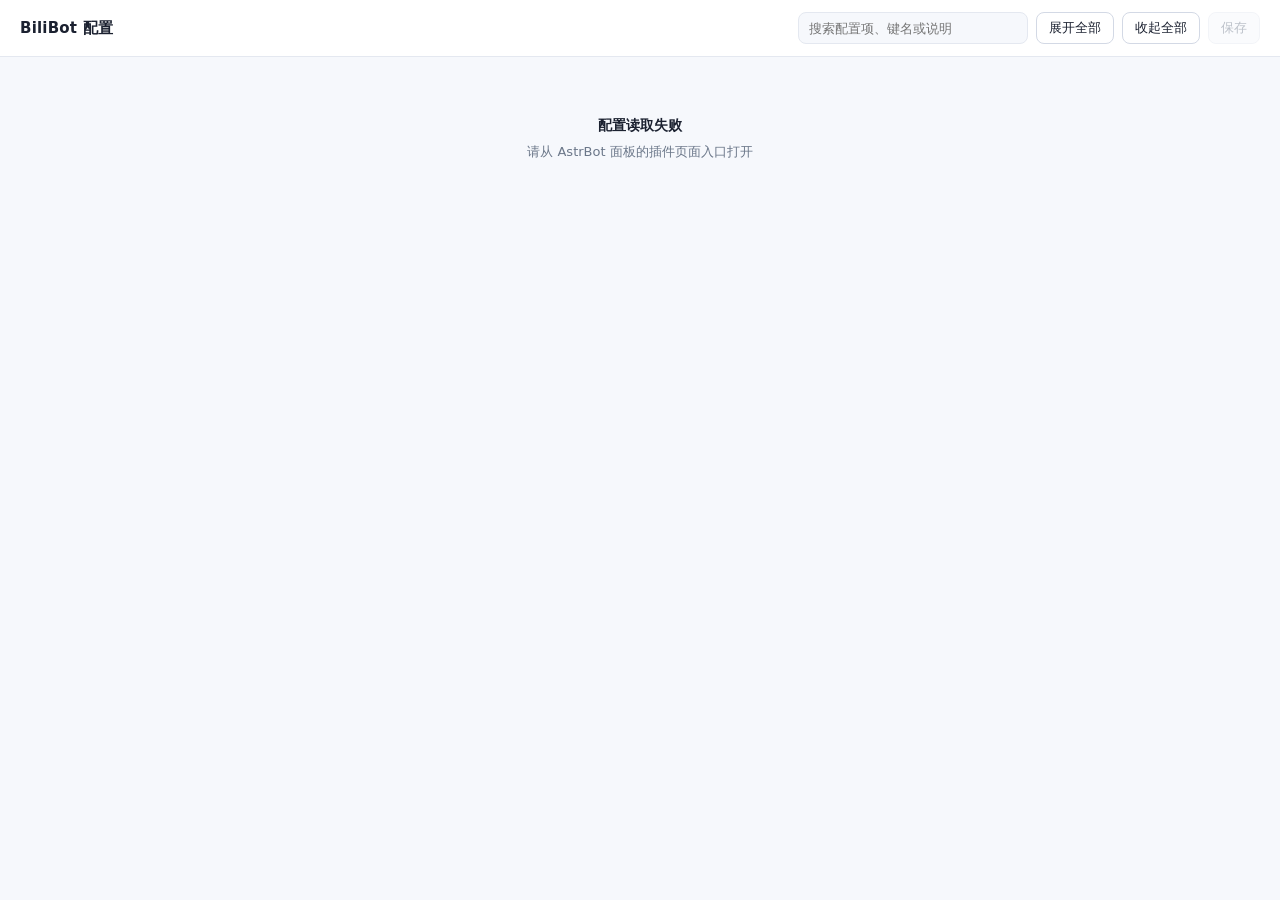
==== pages/config/index.html @ 8ba359e5 "Add files via upload" ====
<!doctype html>
<html lang="zh-CN">
<head>
  <meta charset="utf-8" />
  <meta name="viewport" content="width=device-width, initial-scale=1, viewport-fit=cover" />
  <meta name="color-scheme" content="light dark" />
  <title>BiliBot 配置</title>
  <link rel="stylesheet" href="./config.css" />
</head>
<body>
  <header class="topbar">
    <div class="title">
      <strong>BiliBot 配置</strong>
      <span id="meta" class="meta"></span>
    </div>
    <div class="tools">
      <input id="search" class="search" type="search" placeholder="搜索配置项、键名或说明" autocomplete="off" />
      <button id="expand" class="btn" type="button">展开全部</button>
      <button id="collapse" class="btn" type="button">收起全部</button>
      <button id="save" class="btn primary" type="button" disabled>保存</button>
    </div>
  </header>

  <main id="list" class="list">
    <p class="hint-plain">正在读取配置…</p>
  </main>

  <footer id="dock" class="dock" hidden>
    <span id="dock-text"></span>
    <button id="revert" class="btn" type="button">撤销改动</button>
  </footer>

  <script type="module" src="./config.js"></script>
</body>
</html>
---- pages/config/config.css ----
:root {
  --bg: #f6f8fc;
  --panel: #ffffff;
  --line: #e4e8f0;
  --line-strong: #d3d9e5;
  --text: #1b2130;
  --muted: #6b7789;
  --faint: #98a2b3;
  --accent: #2a6df5;
  --accent-soft: #eaf1fe;
  --warn: #d9822b;
  --radius: 10px;
}

html[data-theme="dark"] {
  --bg: #14171d;
  --panel: #1b1f27;
  --line: #2a3039;
  --line-strong: #363d49;
  --text: #e8ecf3;
  --muted: #9aa6b8;
  --faint: #77808f;
  --accent: #6f9bff;
  --accent-soft: #202a3d;
  --warn: #e0a05a;
}

@media (prefers-color-scheme: dark) {
  html:not([data-theme="light"]) {
    --bg: #14171d;
    --panel: #1b1f27;
    --line: #2a3039;
    --line-strong: #363d49;
    --text: #e8ecf3;
    --muted: #9aa6b8;
    --faint: #77808f;
    --accent: #6f9bff;
    --accent-soft: #202a3d;
    --warn: #e0a05a;
  }
}

* { box-sizing: border-box; }

body {
  margin: 0;
  padding: 0 0 72px;
  background: var(--bg);
  color: var(--text);
  font: 14px/1.5 system-ui, -apple-system, "Segoe UI", "PingFang SC", "Microsoft YaHei", sans-serif;
  -webkit-font-smoothing: antialiased;
}

.topbar {
  position: sticky;
  top: 0;
  z-index: 20;
  display: flex;
  flex-wrap: wrap;
  align-items: center;
  gap: 10px;
  padding: 12px 20px;
  background: var(--panel);
  border-bottom: 1px solid var(--line);
}

.title {
  display: flex;
  align-items: baseline;
  gap: 10px;
  margin-right: auto;
}

.title strong {
  font-size: 15px;
  font-weight: 620;
  letter-spacing: 0.2px;
}

.meta {
  font-size: 12px;
  color: var(--faint);
  white-space: nowrap;
}

.tools {
  display: flex;
  align-items: center;
  gap: 8px;
  flex-wrap: wrap;
}

.search {
  width: 230px;
  height: 32px;
  padding: 0 10px;
  color: var(--text);
  background: var(--bg);
  border: 1px solid var(--line);
  border-radius: 8px;
  font: inherit;
  font-size: 13px;
  outline: none;
}

.search:focus {
  border-color: var(--accent);
  background: var(--panel);
}

.btn {
  height: 32px;
  padding: 0 12px;
  color: var(--text);
  background: var(--panel);
  border: 1px solid var(--line-strong);
  border-radius: 8px;
  font: inherit;
  font-size: 13px;
  cursor: pointer;
  transition: background 0.15s ease, border-color 0.15s ease, color 0.15s ease;
}

.btn:hover { background: var(--bg); }

.btn.primary {
  color: #fff;
  background: var(--accent);
  border-color: var(--accent);
}

.btn.primary:disabled {
  opacity: 0.45;
  cursor: default;
  color: var(--muted);
  background: var(--bg);
  border-color: var(--line);
}

.list {
  max-width: 960px;
  margin: 0 auto;
  padding: 18px 20px 40px;
  display: flex;
  flex-direction: column;
  gap: 10px;
}

.group {
  background: var(--panel);
  border: 1px solid var(--line);
  border-radius: var(--radius);
  overflow: hidden;
}

.group[hidden] { display: none; }

.group-head {
  display: flex;
  align-items: center;
  gap: 10px;
  padding: 11px 16px;
  cursor: pointer;
  list-style: none;
  user-select: none;
}

.group-head::-webkit-details-marker { display: none; }

.group-head::before {
  content: "";
  width: 6px;
  height: 6px;
  margin-right: 2px;
  border-right: 1.6px solid var(--faint);
  border-bottom: 1.6px solid var(--faint);
  transform: rotate(-45deg);
  transition: transform 0.15s ease;
}

.group[open] > .group-head::before { transform: rotate(45deg); }

.group-head:hover { background: var(--bg); }

.group-name {
  font-size: 13.5px;
  font-weight: 600;
  letter-spacing: 0.2px;
}

.group-count {
  margin-left: auto;
  min-width: 22px;
  padding: 1px 7px;
  color: var(--muted);
  background: var(--bg);
  border-radius: 20px;
  font-size: 11.5px;
  text-align: center;
}

.group-body {
  border-top: 1px solid var(--line);
}

.row {
  display: grid;
  grid-template-columns: minmax(0, 1fr) minmax(0, 320px);
  gap: 6px 18px;
  align-items: center;
  padding: 11px 16px;
  border-bottom: 1px solid var(--line);
}

.row:last-child { border-bottom: 0; }
.row[hidden] { display: none; }

.row-head {
  display: flex;
  align-items: center;
  gap: 8px;
  min-width: 0;
}

.label {
  font-size: 13.5px;
  color: var(--text);
  overflow: hidden;
  text-overflow: ellipsis;
  white-space: nowrap;
}

.key {
  flex: none;
  padding: 1px 6px;
  color: var(--faint);
  background: var(--bg);
  border-radius: 5px;
  font: 11px/1.6 ui-monospace, "Cascadia Mono", Consolas, monospace;
}

.mark {
  display: none;
  width: 6px;
  height: 6px;
  border-radius: 50%;
  background: var(--warn);
}

.mark.on { display: block; }

.row-hint {
  grid-column: 1 / -1;
  margin: 0;
  color: var(--muted);
  font-size: 12px;
  line-height: 1.45;
}

.row-control {
  display: flex;
  justify-content: flex-end;
  min-width: 0;
}

input[type="text"],
input[type="number"],
textarea {
  width: 100%;
  min-width: 0;
  padding: 7px 10px;
  color: var(--text);
  background: var(--bg);
  border: 1px solid var(--line);
  border-radius: 7px;
  font: inherit;
  font-size: 13px;
  outline: none;
  transition: border-color 0.15s ease, background 0.15s ease;
}

input[type="text"]:focus,
input[type="number"]:focus,
textarea:focus {
  border-color: var(--accent);
  background: var(--panel);
}

textarea {
  resize: vertical;
  line-height: 1.5;
  font-family: ui-monospace, "Cascadia Mono", Consolas, monospace;
  font-size: 12.5px;
}

input.num { text-align: right; }

.switch {
  position: relative;
  display: inline-flex;
  cursor: pointer;
}

.switch input {
  position: absolute;
  opacity: 0;
  width: 0;
  height: 0;
}

.switch .track {
  width: 40px;
  height: 22px;
  background: var(--line-strong);
  border-radius: 20px;
  transition: background 0.18s ease;
}

.switch .track::after {
  content: "";
  display: block;
  width: 18px;
  height: 18px;
  margin: 2px;
  background: #fff;
  border-radius: 50%;
  transition: transform 0.18s ease;
}

.switch input:checked + .track { background: var(--accent); }
.switch input:checked + .track::after { transform: translateX(18px); }

.dock {
  position: fixed;
  left: 0;
  right: 0;
  bottom: 0;
  z-index: 25;
  display: flex;
  align-items: center;
  gap: 12px;
  padding: 10px 20px;
  background: var(--panel);
  border-top: 1px solid var(--line);
  font-size: 13px;
  color: var(--muted);
}

.dock[hidden] { display: none; }
.dock .btn { margin-left: auto; }

.hint-plain,
.fail {
  max-width: 960px;
  margin: 40px auto;
  padding: 0 20px;
  color: var(--muted);
  font-size: 13px;
  text-align: center;
}

.fail {
  display: flex;
  flex-direction: column;
  gap: 6px;
}

.fail strong { color: var(--text); font-size: 14px; }

.toast {
  position: fixed;
  left: 50%;
  bottom: 20px;
  z-index: 40;
  padding: 9px 16px;
  color: #fff;
  background: #2b3444;
  border-radius: 8px;
  font-size: 13px;
  opacity: 0;
  transform: translate(-50%, 8px);
  transition: opacity 0.2s ease, transform 0.2s ease;
  pointer-events: none;
}

.toast.on { opacity: 1; transform: translate(-50%, 0); }
.toast.error { background: #b4402f; }

@media (max-width: 680px) {
  .topbar { padding: 10px 14px; }
  .search { width: 100%; }
  .tools { width: 100%; }
  .title { width: 100%; }
  .row {
    grid-template-columns: 1fr;
    gap: 8px;
  }
  .row-control { justify-content: stretch; }
  .list { padding: 14px 14px 40px; }
}
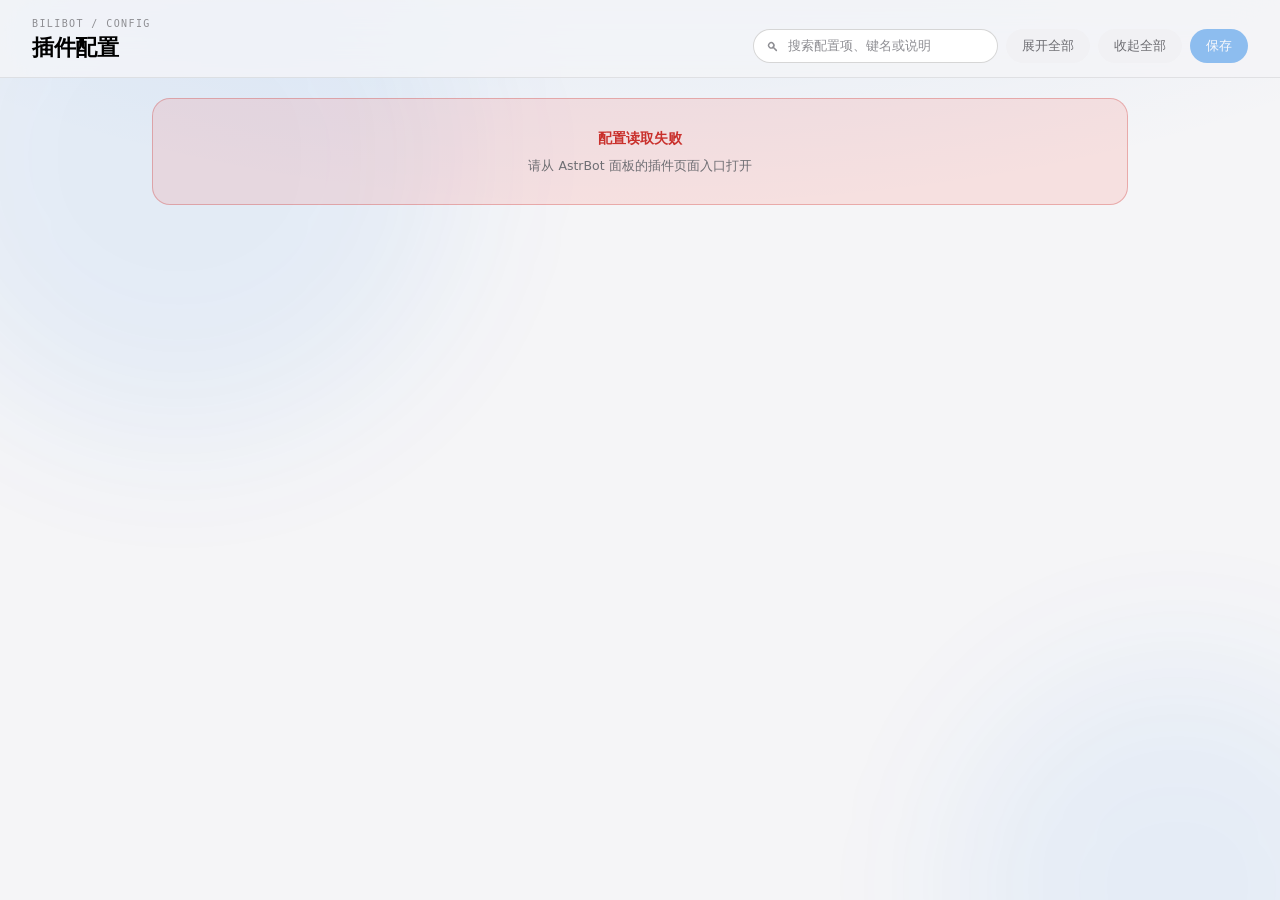
==== commit 7ce9323b: "feat(ui): 前端整体重构——重建设计系统、外壳、动效与三个独立页面 - 新增 pages/bilibot/design/ 七个文件（tokens / base / shell / compon" ====
--- a/pages/config/index.html
+++ b/pages/config/index.html
@@ -1,35 +1,44 @@
-<!doctype html>
-<html lang="zh-CN">
-<head>
-  <meta charset="utf-8" />
-  <meta name="viewport" content="width=device-width, initial-scale=1, viewport-fit=cover" />
-  <meta name="color-scheme" content="light dark" />
-  <title>BiliBot 配置</title>
-  <link rel="stylesheet" href="./config.css" />
-</head>
-<body>
-  <header class="topbar">
-    <div class="title">
-      <strong>BiliBot 配置</strong>
-      <span id="meta" class="meta"></span>
-    </div>
-    <div class="tools">
-      <input id="search" class="search" type="search" placeholder="搜索配置项、键名或说明" autocomplete="off" />
-      <button id="expand" class="btn" type="button">展开全部</button>
-      <button id="collapse" class="btn" type="button">收起全部</button>
-      <button id="save" class="btn primary" type="button" disabled>保存</button>
-    </div>
-  </header>
-
-  <main id="list" class="list">
-    <p class="hint-plain">正在读取配置…</p>
-  </main>
-
-  <footer id="dock" class="dock" hidden>
-    <span id="dock-text"></span>
-    <button id="revert" class="btn" type="button">撤销改动</button>
-  </footer>
-
-  <script type="module" src="./config.js"></script>
-</body>
-</html>
+<!doctype html>
+<html lang="zh-CN" data-theme="light">
+<head>
+  <meta charset="utf-8" />
+  <meta name="viewport" content="width=device-width, initial-scale=1, viewport-fit=cover" />
+  <meta name="color-scheme" content="light dark" />
+  <meta name="theme-color" content="#f5f5f7" />
+  <title>配置 · 我会自己刷B站</title>
+  <link rel="stylesheet" href="./config.css" />
+</head>
+<body>
+  <div class="ambient" aria-hidden="true"><span></span><span></span></div>
+
+  <header class="topbar">
+    <div class="bar-copy">
+      <span class="eyebrow">BILIBOT / CONFIG</span>
+      <h1>插件配置</h1>
+      <p class="meta" id="meta"></p>
+    </div>
+    <div class="tools">
+      <label class="search">
+        <svg viewBox="0 0 10 10" aria-hidden="true"><path d="M2.8 2.77a2.4 2.4 0 0 1 3.4 3.4 2.4 2.4 0 0 1-3.4-3.4m.71.74a1.36 1.36 0 1 0 1.92 1.92A1.36 1.36 0 0 0 3.52 3.5"/><path d="M6.2 6.2 8.1 8.1" stroke="currentColor" stroke-width="1.1" stroke-linecap="round"/></svg>
+        <input id="search" type="search" placeholder="搜索配置项、键名或说明" autocomplete="off" aria-label="搜索配置" />
+      </label>
+      <button id="expand" class="btn soft" type="button">展开全部</button>
+      <button id="collapse" class="btn soft" type="button">收起全部</button>
+      <span id="dirty" class="dirty" hidden></span>
+      <button id="revert" class="btn soft" type="button" hidden>撤销改动</button>
+      <button id="save" class="btn primary" type="button" disabled>保存</button>
+    </div>
+  </header>
+
+  <main id="list" class="list">
+    <div class="skeleton-list" aria-hidden="true">
+      <div class="skeleton"></div>
+      <div class="skeleton"></div>
+      <div class="skeleton"></div>
+    </div>
+    <p class="sr-only" role="status">正在读取配置…</p>
+  </main>
+
+  <script type="module" src="./config.js"></script>
+</body>
+</html>
--- a/pages/config/config.css
+++ b/pages/config/config.css
@@ -1,400 +1,741 @@
-:root {
-  --bg: #f6f8fc;
-  --panel: #ffffff;
-  --line: #e4e8f0;
-  --line-strong: #d3d9e5;
-  --text: #1b2130;
-  --muted: #6b7789;
-  --faint: #98a2b3;
-  --accent: #2a6df5;
-  --accent-soft: #eaf1fe;
-  --warn: #d9822b;
-  --radius: 10px;
-}
-
-html[data-theme="dark"] {
-  --bg: #14171d;
-  --panel: #1b1f27;
-  --line: #2a3039;
-  --line-strong: #363d49;
-  --text: #e8ecf3;
-  --muted: #9aa6b8;
-  --faint: #77808f;
-  --accent: #6f9bff;
-  --accent-soft: #202a3d;
-  --warn: #e0a05a;
-}
-
-@media (prefers-color-scheme: dark) {
-  html:not([data-theme="light"]) {
-    --bg: #14171d;
-    --panel: #1b1f27;
-    --line: #2a3039;
-    --line-strong: #363d49;
-    --text: #e8ecf3;
-    --muted: #9aa6b8;
-    --faint: #77808f;
-    --accent: #6f9bff;
-    --accent-soft: #202a3d;
-    --warn: #e0a05a;
-  }
-}
-
-* { box-sizing: border-box; }
-
-body {
-  margin: 0;
-  padding: 0 0 72px;
-  background: var(--bg);
-  color: var(--text);
-  font: 14px/1.5 system-ui, -apple-system, "Segoe UI", "PingFang SC", "Microsoft YaHei", sans-serif;
-  -webkit-font-smoothing: antialiased;
-}
-
-.topbar {
-  position: sticky;
-  top: 0;
-  z-index: 20;
-  display: flex;
-  flex-wrap: wrap;
-  align-items: center;
-  gap: 10px;
-  padding: 12px 20px;
-  background: var(--panel);
-  border-bottom: 1px solid var(--line);
-}
-
-.title {
-  display: flex;
-  align-items: baseline;
-  gap: 10px;
-  margin-right: auto;
-}
-
-.title strong {
-  font-size: 15px;
-  font-weight: 620;
-  letter-spacing: 0.2px;
-}
-
-.meta {
-  font-size: 12px;
-  color: var(--faint);
-  white-space: nowrap;
-}
-
-.tools {
-  display: flex;
-  align-items: center;
-  gap: 8px;
-  flex-wrap: wrap;
-}
-
-.search {
-  width: 230px;
-  height: 32px;
-  padding: 0 10px;
-  color: var(--text);
-  background: var(--bg);
-  border: 1px solid var(--line);
-  border-radius: 8px;
-  font: inherit;
-  font-size: 13px;
-  outline: none;
-}
-
-.search:focus {
-  border-color: var(--accent);
-  background: var(--panel);
-}
-
-.btn {
-  height: 32px;
-  padding: 0 12px;
-  color: var(--text);
-  background: var(--panel);
-  border: 1px solid var(--line-strong);
-  border-radius: 8px;
-  font: inherit;
-  font-size: 13px;
-  cursor: pointer;
-  transition: background 0.15s ease, border-color 0.15s ease, color 0.15s ease;
-}
-
-.btn:hover { background: var(--bg); }
-
-.btn.primary {
-  color: #fff;
-  background: var(--accent);
-  border-color: var(--accent);
-}
-
-.btn.primary:disabled {
-  opacity: 0.45;
-  cursor: default;
-  color: var(--muted);
-  background: var(--bg);
-  border-color: var(--line);
-}
-
-.list {
-  max-width: 960px;
-  margin: 0 auto;
-  padding: 18px 20px 40px;
-  display: flex;
-  flex-direction: column;
-  gap: 10px;
-}
-
-.group {
-  background: var(--panel);
-  border: 1px solid var(--line);
-  border-radius: var(--radius);
-  overflow: hidden;
-}
-
-.group[hidden] { display: none; }
-
-.group-head {
-  display: flex;
-  align-items: center;
-  gap: 10px;
-  padding: 11px 16px;
-  cursor: pointer;
-  list-style: none;
-  user-select: none;
-}
-
-.group-head::-webkit-details-marker { display: none; }
-
-.group-head::before {
-  content: "";
-  width: 6px;
-  height: 6px;
-  margin-right: 2px;
-  border-right: 1.6px solid var(--faint);
-  border-bottom: 1.6px solid var(--faint);
-  transform: rotate(-45deg);
-  transition: transform 0.15s ease;
-}
-
-.group[open] > .group-head::before { transform: rotate(45deg); }
-
-.group-head:hover { background: var(--bg); }
-
-.group-name {
-  font-size: 13.5px;
-  font-weight: 600;
-  letter-spacing: 0.2px;
-}
-
-.group-count {
-  margin-left: auto;
-  min-width: 22px;
-  padding: 1px 7px;
-  color: var(--muted);
-  background: var(--bg);
-  border-radius: 20px;
-  font-size: 11.5px;
-  text-align: center;
-}
-
-.group-body {
-  border-top: 1px solid var(--line);
-}
-
-.row {
-  display: grid;
-  grid-template-columns: minmax(0, 1fr) minmax(0, 320px);
-  gap: 6px 18px;
-  align-items: center;
-  padding: 11px 16px;
-  border-bottom: 1px solid var(--line);
-}
-
-.row:last-child { border-bottom: 0; }
-.row[hidden] { display: none; }
-
-.row-head {
-  display: flex;
-  align-items: center;
-  gap: 8px;
-  min-width: 0;
-}
-
-.label {
-  font-size: 13.5px;
-  color: var(--text);
-  overflow: hidden;
-  text-overflow: ellipsis;
-  white-space: nowrap;
-}
-
-.key {
-  flex: none;
-  padding: 1px 6px;
-  color: var(--faint);
-  background: var(--bg);
-  border-radius: 5px;
-  font: 11px/1.6 ui-monospace, "Cascadia Mono", Consolas, monospace;
-}
-
-.mark {
-  display: none;
-  width: 6px;
-  height: 6px;
-  border-radius: 50%;
-  background: var(--warn);
-}
-
-.mark.on { display: block; }
-
-.row-hint {
-  grid-column: 1 / -1;
-  margin: 0;
-  color: var(--muted);
-  font-size: 12px;
-  line-height: 1.45;
-}
-
-.row-control {
-  display: flex;
-  justify-content: flex-end;
-  min-width: 0;
-}
-
-input[type="text"],
-input[type="number"],
-textarea {
-  width: 100%;
-  min-width: 0;
-  padding: 7px 10px;
-  color: var(--text);
-  background: var(--bg);
-  border: 1px solid var(--line);
-  border-radius: 7px;
-  font: inherit;
-  font-size: 13px;
-  outline: none;
-  transition: border-color 0.15s ease, background 0.15s ease;
-}
-
-input[type="text"]:focus,
-input[type="number"]:focus,
-textarea:focus {
-  border-color: var(--accent);
-  background: var(--panel);
-}
-
-textarea {
-  resize: vertical;
-  line-height: 1.5;
-  font-family: ui-monospace, "Cascadia Mono", Consolas, monospace;
-  font-size: 12.5px;
-}
-
-input.num { text-align: right; }
-
-.switch {
-  position: relative;
-  display: inline-flex;
-  cursor: pointer;
-}
-
-.switch input {
-  position: absolute;
-  opacity: 0;
-  width: 0;
-  height: 0;
-}
-
-.switch .track {
-  width: 40px;
-  height: 22px;
-  background: var(--line-strong);
-  border-radius: 20px;
-  transition: background 0.18s ease;
-}
-
-.switch .track::after {
-  content: "";
-  display: block;
-  width: 18px;
-  height: 18px;
-  margin: 2px;
-  background: #fff;
-  border-radius: 50%;
-  transition: transform 0.18s ease;
-}
-
-.switch input:checked + .track { background: var(--accent); }
-.switch input:checked + .track::after { transform: translateX(18px); }
-
-.dock {
-  position: fixed;
-  left: 0;
-  right: 0;
-  bottom: 0;
-  z-index: 25;
-  display: flex;
-  align-items: center;
-  gap: 12px;
-  padding: 10px 20px;
-  background: var(--panel);
-  border-top: 1px solid var(--line);
-  font-size: 13px;
-  color: var(--muted);
-}
-
-.dock[hidden] { display: none; }
-.dock .btn { margin-left: auto; }
-
-.hint-plain,
-.fail {
-  max-width: 960px;
-  margin: 40px auto;
-  padding: 0 20px;
-  color: var(--muted);
-  font-size: 13px;
-  text-align: center;
-}
-
-.fail {
-  display: flex;
-  flex-direction: column;
-  gap: 6px;
-}
-
-.fail strong { color: var(--text); font-size: 14px; }
-
-.toast {
-  position: fixed;
-  left: 50%;
-  bottom: 20px;
-  z-index: 40;
-  padding: 9px 16px;
-  color: #fff;
-  background: #2b3444;
-  border-radius: 8px;
-  font-size: 13px;
-  opacity: 0;
-  transform: translate(-50%, 8px);
-  transition: opacity 0.2s ease, transform 0.2s ease;
-  pointer-events: none;
-}
-
-.toast.on { opacity: 1; transform: translate(-50%, 0); }
-.toast.error { background: #b4402f; }
-
-@media (max-width: 680px) {
-  .topbar { padding: 10px 14px; }
-  .search { width: 100%; }
-  .tools { width: 100%; }
-  .title { width: 100%; }
-  .row {
-    grid-template-columns: 1fr;
-    gap: 8px;
-  }
-  .row-control { justify-content: stretch; }
-  .list { padding: 14px 14px 40px; }
-}
+/* 「插件配置」页面。自包含令牌，与控制中心同一套视觉语言。 */
+
+:root {
+  color-scheme: light dark;
+
+  --bg: #f5f5f7;
+  --surface: #ffffff;
+  --surface-muted: #fafafc;
+  --surface-sunken: #f1f1f4;
+  --text: #1d1d1f;
+  --text-strong: #000000;
+  --text-2: #6e6e73;
+  --text-3: #8e8e93;
+  --line: rgba(0, 0, 0, 0.08);
+  --line-strong: rgba(0, 0, 0, 0.14);
+  --line-input: rgba(0, 0, 0, 0.16);
+  --accent: #0071e3;
+  --accent-soft: rgba(0, 113, 227, 0.09);
+  --accent-ring: rgba(0, 113, 227, 0.28);
+  --green: #1f8a3d;
+  --green-soft: rgba(52, 199, 89, 0.14);
+  --orange: #b35c00;
+  --orange-soft: rgba(255, 149, 0, 0.16);
+  --red: #c9302c;
+  --red-soft: rgba(255, 59, 48, 0.11);
+  --shadow-1: 0 1px 2px rgba(16, 24, 40, 0.045);
+  --shadow-2: 0 14px 34px -18px rgba(16, 24, 40, 0.24), 0 2px 6px rgba(16, 24, 40, 0.04);
+  --r-sm: 9px;
+  --r-md: 13px;
+  --r-lg: 18px;
+  --r-pill: 999px;
+  --dur-fast: 150ms;
+  --dur-base: 220ms;
+  --dur-slow: 320ms;
+  --ease-out: cubic-bezier(0.22, 0.68, 0.36, 1);
+  --ease-apple: cubic-bezier(0.32, 0.72, 0, 1);
+  --font: -apple-system, BlinkMacSystemFont, "Segoe UI Variable Text", "Segoe UI",
+    "PingFang SC", "Hiragino Sans GB", "Microsoft YaHei UI", "Microsoft YaHei", system-ui,
+    sans-serif;
+  --font-mono: "SF Mono", "Cascadia Mono", ui-monospace, Consolas, monospace;
+  --ambient: rgba(0, 113, 227, 0.1);
+  --topbar-h: 96px;
+}
+
+@media (prefers-color-scheme: dark) {
+  :root {
+    --bg: #0b0b0d;
+    --surface: #1a1a1d;
+    --surface-muted: #161618;
+    --surface-sunken: #101012;
+    --text: #f5f5f7;
+    --text-strong: #ffffff;
+    --text-2: #a1a1a6;
+    --text-3: #7c7c82;
+    --line: rgba(255, 255, 255, 0.1);
+    --line-strong: rgba(255, 255, 255, 0.18);
+    --line-input: rgba(255, 255, 255, 0.2);
+    --accent: #0a84ff;
+    --accent-soft: rgba(10, 132, 255, 0.16);
+    --accent-ring: rgba(10, 132, 255, 0.4);
+    --green: #30d158;
+    --green-soft: rgba(48, 209, 88, 0.16);
+    --orange: #ff9f0a;
+    --orange-soft: rgba(255, 159, 10, 0.16);
+    --red: #ff453a;
+    --red-soft: rgba(255, 69, 58, 0.16);
+    --shadow-1: 0 1px 2px rgba(0, 0, 0, 0.5);
+    --shadow-2: 0 16px 38px -20px rgba(0, 0, 0, 0.8);
+    --ambient: rgba(10, 132, 255, 0.16);
+  }
+}
+
+*,
+*::before,
+*::after {
+  box-sizing: border-box;
+}
+
+html {
+  /* 底色挂在根元素上，.ambient 才能用 z-index:-1 画在正文之下 */
+  background: var(--bg);
+}
+
+body {
+  margin: 0;
+  min-height: 100vh;
+  background: transparent;
+  color: var(--text);
+  font-family: var(--font);
+  font-size: 14px;
+  line-height: 1.6;
+  -webkit-font-smoothing: antialiased;
+}
+
+h1,
+p,
+dl,
+dd {
+  margin: 0;
+}
+
+button,
+input,
+select,
+textarea {
+  font: inherit;
+  color: inherit;
+}
+
+button {
+  border: 0;
+  background: none;
+  cursor: pointer;
+  -webkit-tap-highlight-color: transparent;
+}
+
+:focus-visible {
+  outline: 2px solid var(--accent);
+  outline-offset: 2px;
+}
+
+.sr-only {
+  position: absolute;
+  width: 1px;
+  height: 1px;
+  margin: -1px;
+  overflow: hidden;
+  clip-path: inset(50%);
+  white-space: nowrap;
+}
+
+[hidden] {
+  display: none !important;
+}
+
+.ambient {
+  position: fixed;
+  inset: 0;
+  z-index: -1;
+  overflow: hidden;
+  pointer-events: none;
+  background: radial-gradient(120% 70% at 50% -20%, var(--ambient) 0%, transparent 62%), var(--bg);
+}
+
+.ambient span {
+  position: absolute;
+  border-radius: 50%;
+  filter: blur(80px);
+  opacity: 0.7;
+}
+
+.ambient span:first-child {
+  top: -14vh;
+  left: -8vw;
+  width: 44vw;
+  height: 44vw;
+  background: var(--ambient);
+  animation: drift 28s var(--ease-out) infinite alternate;
+}
+
+.ambient span:last-child {
+  right: -10vw;
+  bottom: -24vh;
+  width: 36vw;
+  height: 36vw;
+  background: var(--accent-soft);
+  animation: drift 34s var(--ease-out) infinite alternate-reverse;
+}
+
+@keyframes drift {
+  to {
+    transform: translate3d(4vw, 5vh, 0) scale(1.14);
+  }
+}
+
+/* ── 顶栏 ───────────────────────────────────────────────────────────── */
+
+.topbar {
+  position: sticky;
+  top: 0;
+  z-index: 10;
+  display: flex;
+  align-items: flex-end;
+  gap: 16px;
+  flex-wrap: wrap;
+  padding: 16px clamp(16px, 3vw, 32px) 14px;
+  border-bottom: 1px solid var(--line);
+  background: color-mix(in srgb, var(--bg) 82%, transparent);
+  backdrop-filter: saturate(180%) blur(20px);
+}
+
+.bar-copy {
+  flex: 1 1 min(300px, 100%);
+  min-width: 0;
+}
+
+.eyebrow {
+  display: block;
+  margin-bottom: 3px;
+  font-family: var(--font-mono);
+  font-size: 10px;
+  letter-spacing: 0.14em;
+  color: var(--text-3);
+}
+
+.topbar h1 {
+  font-size: 22px;
+  line-height: 1.2;
+  font-weight: 600;
+  letter-spacing: -0.022em;
+  color: var(--text-strong);
+}
+
+.meta {
+  margin-top: 2px;
+  font-size: 12px;
+  color: var(--text-3);
+  font-variant-numeric: tabular-nums;
+}
+
+.tools {
+  display: flex;
+  align-items: center;
+  gap: 8px;
+  flex-wrap: wrap;
+  flex: none;
+}
+
+.search {
+  display: flex;
+  align-items: center;
+  gap: 7px;
+  height: 34px;
+  padding: 0 11px;
+  border: 1px solid var(--line-input);
+  border-radius: var(--r-pill);
+  background: var(--surface);
+  transition: border-color var(--dur-fast) var(--ease-out),
+    box-shadow var(--dur-fast) var(--ease-out);
+}
+
+.search svg {
+  width: 14px;
+  height: 14px;
+  fill: currentColor;
+  color: var(--text-3);
+}
+
+.search input {
+  width: 200px;
+  border: 0;
+  background: transparent;
+  font-size: 13px;
+}
+
+.search input:focus {
+  outline: none;
+}
+
+.search:focus-within {
+  border-color: var(--accent);
+  box-shadow: 0 0 0 3px var(--accent-ring);
+}
+
+.dirty {
+  padding: 3px 9px;
+  border-radius: var(--r-pill);
+  background: var(--orange-soft);
+  color: var(--orange);
+  font-size: 11px;
+  font-weight: 600;
+  font-variant-numeric: tabular-nums;
+  animation: pop var(--dur-base) var(--ease-apple);
+}
+
+@keyframes pop {
+  from {
+    transform: scale(0.7);
+    opacity: 0;
+  }
+}
+
+/* ── 按钮 ───────────────────────────────────────────────────────────── */
+
+.btn {
+  display: inline-flex;
+  align-items: center;
+  justify-content: center;
+  gap: 6px;
+  height: 34px;
+  padding: 0 15px;
+  border: 1px solid var(--line-strong);
+  border-radius: var(--r-pill);
+  background: var(--surface);
+  color: var(--text);
+  font-size: 13px;
+  font-weight: 500;
+  white-space: nowrap;
+  transition: background-color var(--dur-fast) var(--ease-out),
+    border-color var(--dur-fast) var(--ease-out), transform 90ms var(--ease-out),
+    box-shadow var(--dur-base) var(--ease-out);
+}
+
+.btn:hover {
+  border-color: color-mix(in srgb, var(--text) 24%, transparent);
+  box-shadow: var(--shadow-1);
+  transform: translateY(-1px);
+}
+
+.btn:active {
+  transform: scale(0.972);
+}
+
+.btn.soft {
+  border-color: transparent;
+  background: var(--surface-sunken);
+  color: var(--text-2);
+}
+
+.btn.soft:hover {
+  color: var(--text);
+}
+
+.btn.primary {
+  border-color: transparent;
+  background: var(--accent);
+  color: #fff;
+  box-shadow: 0 8px 18px -12px var(--accent-ring);
+}
+
+.btn.primary:hover {
+  background: color-mix(in srgb, var(--accent) 88%, #fff);
+}
+
+.btn:disabled {
+  opacity: 0.42;
+  cursor: not-allowed;
+  transform: none;
+  box-shadow: none;
+}
+
+/* ── 列表 ───────────────────────────────────────────────────────────── */
+
+.list {
+  max-width: 1040px;
+  margin: 0 auto;
+  padding: 20px clamp(16px, 3vw, 32px) 80px;
+  display: flex;
+  flex-direction: column;
+  gap: 12px;
+}
+
+.group {
+  border: 1px solid var(--line);
+  border-radius: var(--r-lg);
+  background: var(--surface);
+  box-shadow: var(--shadow-1);
+  overflow: hidden;
+  animation: groupIn var(--dur-slow) var(--ease-out) both;
+}
+
+@keyframes groupIn {
+  from {
+    opacity: 0;
+    transform: translate3d(0, 8px, 0);
+  }
+}
+
+.group-head {
+  display: flex;
+  align-items: center;
+  gap: 10px;
+  padding: 14px 18px;
+  cursor: pointer;
+  list-style: none;
+  transition: background-color var(--dur-fast) var(--ease-out);
+}
+
+.group-head::-webkit-details-marker {
+  display: none;
+}
+
+.group-head:hover {
+  background: var(--surface-muted);
+}
+
+.group-head::before {
+  content: "›";
+  display: inline-block;
+  font-size: 15px;
+  line-height: 1;
+  color: var(--text-3);
+  transition: transform var(--dur-base) var(--ease-apple);
+}
+
+.group[open] > .group-head::before {
+  transform: rotate(90deg);
+}
+
+.group[open] > .group-head {
+  border-bottom: 1px solid var(--line);
+}
+
+.group-name {
+  flex: 1 1 auto;
+  font-size: 14px;
+  font-weight: 600;
+  letter-spacing: -0.01em;
+  color: var(--text-strong);
+}
+
+.group-count {
+  flex: none;
+  min-width: 22px;
+  padding: 1px 7px;
+  border-radius: var(--r-pill);
+  background: var(--surface-sunken);
+  color: var(--text-3);
+  font-size: 11px;
+  font-weight: 600;
+  text-align: center;
+  font-variant-numeric: tabular-nums;
+}
+
+.group-body {
+  padding: 4px 18px 14px;
+  animation: groupIn var(--dur-base) var(--ease-out) both;
+}
+
+/* ── 配置行 ─────────────────────────────────────────────────────────── */
+
+.row {
+  display: grid;
+  grid-template-columns: minmax(0, 1.1fr) minmax(0, 1fr);
+  gap: 8px 24px;
+  align-items: start;
+  padding: 14px 0;
+  border-bottom: 1px solid var(--line);
+}
+
+.row:last-child {
+  border-bottom: 0;
+  padding-bottom: 0;
+}
+
+.row-head {
+  display: flex;
+  align-items: baseline;
+  gap: 8px;
+  flex-wrap: wrap;
+  min-width: 0;
+}
+
+.label {
+  font-size: 13.5px;
+  font-weight: 500;
+  color: var(--text);
+}
+
+.key {
+  padding: 1px 6px;
+  border-radius: var(--r-sm);
+  background: var(--surface-sunken);
+  font-family: var(--font-mono);
+  font-size: 10.5px;
+  color: var(--text-3);
+}
+
+.mark {
+  width: 6px;
+  height: 6px;
+  margin-left: auto;
+  border-radius: 50%;
+  background: transparent;
+  transition: background-color var(--dur-fast) var(--ease-out);
+}
+
+.mark.on {
+  background: var(--orange);
+  box-shadow: 0 0 0 3px var(--orange-soft);
+}
+
+.row-control {
+  display: flex;
+  align-items: center;
+  justify-content: flex-end;
+  gap: 8px;
+  min-width: 0;
+}
+
+.row-hint {
+  grid-column: 1 / -1;
+  font-size: 12px;
+  line-height: 1.55;
+  color: var(--text-3);
+  text-wrap: pretty;
+}
+
+/* ── 控件 ───────────────────────────────────────────────────────────── */
+
+.row-control input[type="text"],
+.row-control input[type="number"],
+.row-control textarea,
+.row-control select {
+  width: 100%;
+  min-width: 0;
+  padding: 8px 11px;
+  border: 1px solid var(--line-input);
+  border-radius: var(--r-sm);
+  background: var(--surface);
+  font-size: 13px;
+  transition: border-color var(--dur-fast) var(--ease-out),
+    box-shadow var(--dur-fast) var(--ease-out);
+}
+
+.row-control textarea {
+  min-height: 66px;
+  resize: vertical;
+  line-height: 1.6;
+  font-family: var(--font);
+}
+
+.row-control input:hover,
+.row-control textarea:hover,
+.row-control select:hover {
+  border-color: color-mix(in srgb, var(--text) 26%, transparent);
+}
+
+.row-control input:focus,
+.row-control textarea:focus,
+.row-control select:focus {
+  outline: none;
+  border-color: var(--accent);
+  box-shadow: 0 0 0 3px var(--accent-ring);
+}
+
+.row-control input.num {
+  max-width: 160px;
+  text-align: right;
+  font-variant-numeric: tabular-nums;
+}
+
+.row-control select {
+  padding-right: 28px;
+  appearance: none;
+  background-image: linear-gradient(45deg, transparent 50%, currentColor 50%),
+    linear-gradient(135deg, currentColor 50%, transparent 50%);
+  background-position: calc(100% - 15px) calc(50% + 1px), calc(100% - 10px) calc(50% + 1px);
+  background-size: 5px 5px, 5px 5px;
+  background-repeat: no-repeat;
+  cursor: pointer;
+}
+
+::placeholder {
+  color: var(--text-3);
+  opacity: 1;
+}
+
+/* 开关 */
+.switch {
+  position: relative;
+  display: inline-flex;
+  flex: none;
+  cursor: pointer;
+}
+
+.switch input {
+  position: absolute;
+  width: 1px;
+  height: 1px;
+  opacity: 0;
+  pointer-events: none;
+}
+
+.switch .track {
+  position: relative;
+  display: block;
+  width: 42px;
+  height: 26px;
+  border-radius: var(--r-pill);
+  background: color-mix(in srgb, var(--text) 18%, transparent);
+  transition: background-color var(--dur-base) var(--ease-out);
+}
+
+.switch .track::after {
+  content: "";
+  position: absolute;
+  top: 3px;
+  left: 3px;
+  width: 20px;
+  height: 20px;
+  border-radius: 50%;
+  background: #fff;
+  box-shadow: 0 2px 4px rgba(0, 0, 0, 0.24);
+  transition: transform var(--dur-base) var(--ease-apple), width var(--dur-fast) var(--ease-out);
+}
+
+.switch:hover .track {
+  background: color-mix(in srgb, var(--text) 26%, transparent);
+}
+
+.switch input:checked + .track {
+  background: var(--green);
+}
+
+.switch input:checked + .track::after {
+  transform: translateX(16px);
+}
+
+.switch input:active + .track::after {
+  width: 24px;
+}
+
+.switch input:checked:active + .track::after {
+  transform: translateX(12px);
+}
+
+.switch input:focus-visible + .track {
+  outline: 2px solid var(--accent);
+  outline-offset: 2px;
+}
+
+/* ── 状态 ───────────────────────────────────────────────────────────── */
+
+.skeleton-list {
+  display: flex;
+  flex-direction: column;
+  gap: 12px;
+}
+
+.skeleton {
+  height: 92px;
+  border: 1px solid var(--line);
+  border-radius: var(--r-lg);
+  background: linear-gradient(90deg, var(--surface-sunken) 25%, var(--surface-muted) 37%, var(--surface-sunken) 63%);
+  background-size: 400% 100%;
+  animation: shimmer 1.4s ease-in-out infinite;
+}
+
+@keyframes shimmer {
+  to {
+    background-position: -200% 0;
+  }
+}
+
+.fail {
+  display: flex;
+  flex-direction: column;
+  gap: 6px;
+  padding: 28px;
+  border: 1px solid color-mix(in srgb, var(--red) 30%, transparent);
+  border-radius: var(--r-lg);
+  background: var(--red-soft);
+  text-align: center;
+}
+
+.fail strong {
+  font-size: 14px;
+  color: var(--red);
+}
+
+.fail span {
+  font-size: 12.5px;
+  color: var(--text-2);
+}
+
+.empty-search {
+  padding: 48px 16px;
+  text-align: center;
+  color: var(--text-3);
+  font-size: 13px;
+}
+
+/* 反馈条 */
+.toast {
+  position: fixed;
+  left: 50%;
+  bottom: 24px;
+  z-index: 20;
+  padding: 10px 18px;
+  border: 1px solid var(--line);
+  border-radius: var(--r-pill);
+  background: var(--surface);
+  box-shadow: var(--shadow-2);
+  color: var(--text);
+  font-size: 13px;
+  transform: translate(-50%, 16px);
+  opacity: 0;
+  pointer-events: none;
+  transition: transform var(--dur-slow) var(--ease-apple), opacity var(--dur-base) var(--ease-out);
+}
+
+.toast.on {
+  transform: translate(-50%, 0);
+  opacity: 1;
+}
+
+.toast.error {
+  border-color: color-mix(in srgb, var(--red) 34%, transparent);
+  color: var(--red);
+}
+
+@media (max-width: 720px) {
+  .topbar {
+    align-items: flex-start;
+  }
+
+  .tools {
+    width: 100%;
+  }
+
+  .search {
+    flex: 1 1 100%;
+  }
+
+  .search input {
+    width: 100%;
+  }
+
+  .row {
+    grid-template-columns: minmax(0, 1fr);
+  }
+
+  .row-control {
+    justify-content: flex-start;
+  }
+}
+
+@media (prefers-reduced-motion: reduce) {
+  *,
+  *::before,
+  *::after {
+    animation-duration: 0.001ms !important;
+    animation-iteration-count: 1 !important;
+    transition-duration: 0.001ms !important;
+  }
+
+  .ambient span {
+    animation: none !important;
+  }
+}
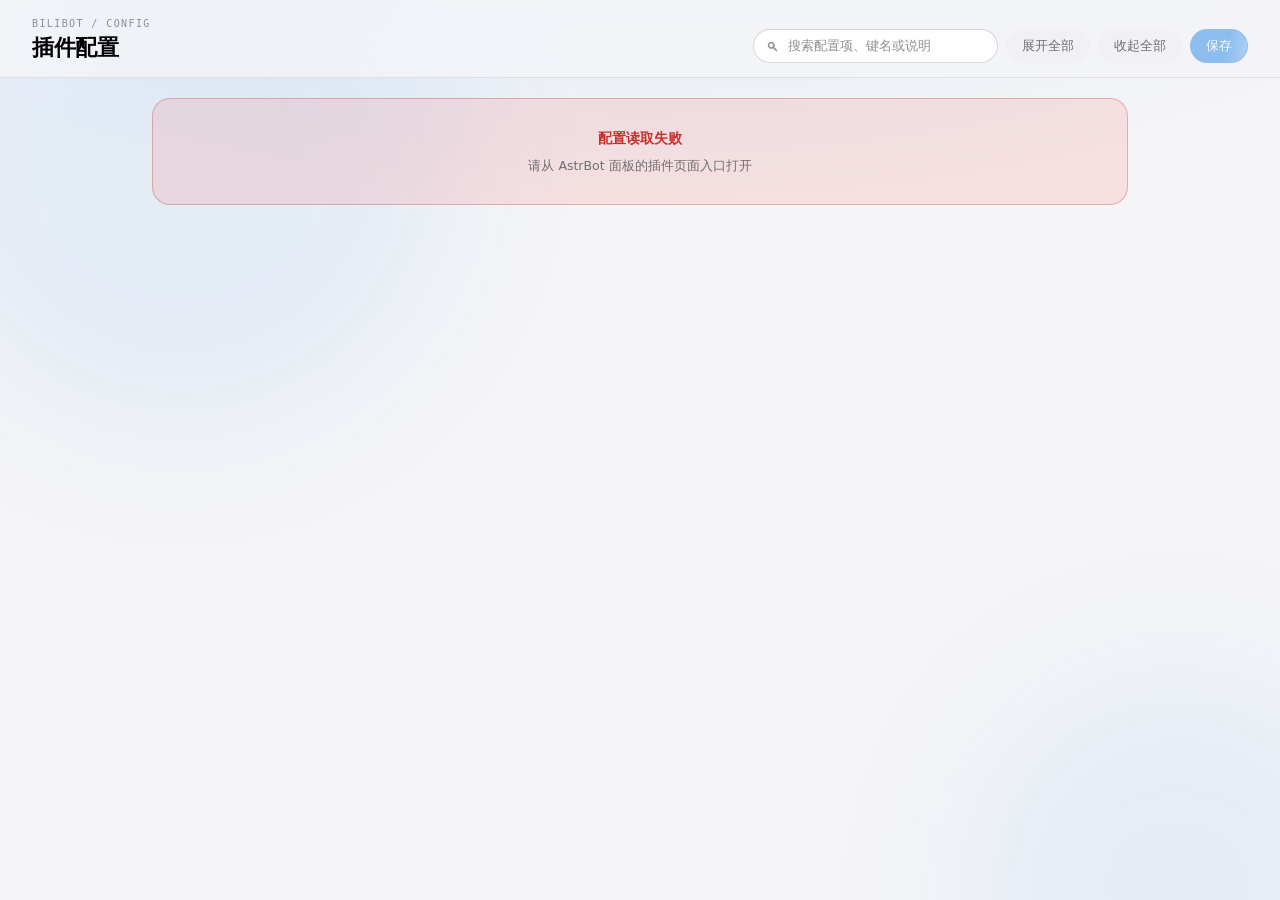
==== commit d128a455: "feat(ui): 第二轮动效深化，并修内嵌页 token 过期与导航滑块掉落 - T33 修缺陷：   * tests/test_selftest.py 的键名清单 data → storage（T" ====
--- a/pages/config/index.html
+++ b/pages/config/index.html
@@ -7,6 +7,7 @@
   <meta name="theme-color" content="#f5f5f7" />
   <title>配置 · 我会自己刷B站</title>
   <link rel="stylesheet" href="./config.css" />
+  <link rel="stylesheet" href="./motion.css" />
 </head>
 <body>
   <div class="ambient" aria-hidden="true"><span></span><span></span></div>
--- a/pages/config/motion.css
+++ b/pages/config/motion.css
@@ -0,0 +1,221 @@
+/* 「插件配置」页的动效层（第二轮）：叠在 config.css 之后，只加动态，不改布局。 */
+
+:root {
+  --e-out: cubic-bezier(0.16, 1, 0.3, 1);
+  --e-glide: cubic-bezier(0.33, 0, 0.1, 1);
+  --e-overshoot: cubic-bezier(0.22, 1.4, 0.36, 1);
+}
+
+/* 顶栏：滚动后收窄 + 投影，与内容拉开层次 */
+.topbar {
+  transition: padding 260ms var(--e-glide), box-shadow 260ms var(--e-out),
+    background-color 260ms var(--e-out), border-color 260ms var(--e-out);
+}
+
+.topbar.is-scrolled {
+  padding-top: 10px;
+  padding-bottom: 10px;
+  border-bottom-color: var(--line);
+  box-shadow: 0 12px 30px -24px rgba(16, 24, 40, 0.4);
+}
+
+.topbar h1 {
+  transition: font-size 260ms var(--e-glide), letter-spacing 260ms var(--e-glide);
+}
+
+.topbar.is-scrolled h1 {
+  font-size: 18px;
+  letter-spacing: -0.01em;
+}
+
+/* 搜索框聚焦：焦点环 + 底光一起亮 */
+.search {
+  position: relative;
+}
+
+.search::after {
+  content: "";
+  position: absolute;
+  left: 12%;
+  right: 12%;
+  bottom: -1px;
+  height: 2px;
+  border-radius: 2px;
+  background: linear-gradient(90deg, var(--accent), var(--violet, var(--accent)));
+  transform: scaleX(0);
+  opacity: 0;
+  transition: transform 300ms var(--e-out), opacity 200ms var(--e-out);
+  pointer-events: none;
+}
+
+.search:focus-within::after {
+  transform: scaleX(1);
+  opacity: 0.9;
+}
+
+/* 分组：逐条错峰落位，开合时内部字段依次滑入 */
+.group {
+  transition: box-shadow 240ms var(--e-out), border-color 240ms var(--e-out);
+}
+
+.group:hover {
+  box-shadow: 0 16px 36px -28px rgba(16, 24, 40, 0.45);
+}
+
+.group[open] .group-body > .row {
+  /* backwards 而不是 both：动画结束后不留 filter，文字回到正常光栅化路径 */
+  animation: rowIn 320ms var(--e-out) backwards;
+}
+
+.group[open] .group-body > .row:nth-child(1) { animation-delay: 0ms; }
+.group[open] .group-body > .row:nth-child(2) { animation-delay: 22ms; }
+.group[open] .group-body > .row:nth-child(3) { animation-delay: 44ms; }
+.group[open] .group-body > .row:nth-child(4) { animation-delay: 66ms; }
+.group[open] .group-body > .row:nth-child(5) { animation-delay: 88ms; }
+.group[open] .group-body > .row:nth-child(n + 6) { animation-delay: 110ms; }
+
+@keyframes rowIn {
+  from {
+    opacity: 0;
+    transform: translate3d(0, 8px, 0);
+    filter: blur(4px);
+  }
+}
+
+/* 行悬停：左侧细亮条延展，标出当前正在编辑的那一条 */
+.row {
+  position: relative;
+}
+
+.row::before {
+  content: "";
+  position: absolute;
+  left: -18px;
+  top: 50%;
+  width: 3px;
+  height: 0;
+  border-radius: 2px;
+  background: var(--accent);
+  transform: translateY(-50%);
+  transition: height 260ms var(--e-out);
+}
+
+.row:hover::before,
+.row:focus-within::before {
+  height: 58%;
+}
+
+/* 开关：轨道内高光 + 激活柔光，滑块已有弹性位移 */
+.switch .track {
+  position: relative;
+  overflow: hidden;
+}
+
+.switch .track::before {
+  content: "";
+  position: absolute;
+  inset: 1px;
+  border-radius: inherit;
+  background: linear-gradient(180deg, rgba(255, 255, 255, 0.4), transparent 62%);
+  opacity: 0.65;
+  pointer-events: none;
+}
+
+.switch input:checked + .track {
+  box-shadow: 0 0 0 4px var(--green-soft);
+}
+
+/* 未保存标记：出现时弹一下，让人注意到改了哪一条 */
+.mark.on {
+  animation: markPop 320ms var(--e-overshoot) both;
+}
+
+@keyframes markPop {
+  from {
+    transform: scale(0.2);
+    opacity: 0;
+  }
+}
+
+/* 脏计数徽标同样弹入 */
+.dirty {
+  animation: markPop 320ms var(--e-overshoot) both;
+}
+
+/* 保存中：按钮内的进度条纹缓慢流动（真实请求期间才出现） */
+.btn.primary:disabled {
+  position: relative;
+  overflow: hidden;
+}
+
+.btn.primary:disabled::after {
+  content: "";
+  position: absolute;
+  inset: 0;
+  background: linear-gradient(
+    100deg,
+    transparent 30%,
+    rgba(255, 255, 255, 0.35) 50%,
+    transparent 70%
+  );
+  background-size: 220% 100%;
+  animation: saveFlow 1.1s linear infinite;
+}
+
+@keyframes saveFlow {
+  from {
+    background-position: -120% 0;
+  }
+  to {
+    background-position: 220% 0;
+  }
+}
+
+/* 骨架 → 真实内容：整块淡出，内容从下方 8px 浮入 */
+.skeleton-list {
+  transition: opacity 240ms var(--e-out);
+}
+
+.list .group {
+  animation: groupIn 420ms var(--e-out) backwards;
+}
+
+@keyframes groupIn {
+  from {
+    opacity: 0;
+    transform: translate3d(0, 10px, 0);
+    filter: blur(6px);
+  }
+}
+
+/* 提示条：弹簧入场 + 退场收缩 */
+.toast {
+  transition: transform 340ms var(--e-overshoot), opacity 220ms var(--e-out);
+}
+
+.toast.on {
+  transform: translate(-50%, 0) scale(1);
+}
+
+/* 筛选后的行/组不重复播放入场：只在展开时播 */
+.group:not([open]) .row {
+  animation: none;
+}
+
+@media (prefers-reduced-motion: reduce) {
+  .group[open] .group-body > .row,
+  .list .group,
+  .mark.on,
+  .dirty,
+  .btn.primary:disabled::after {
+    animation: none !important;
+  }
+
+  .topbar,
+  .topbar h1,
+  .search::after,
+  .row::before,
+  .toast {
+    transition-duration: 1ms !important;
+  }
+}
